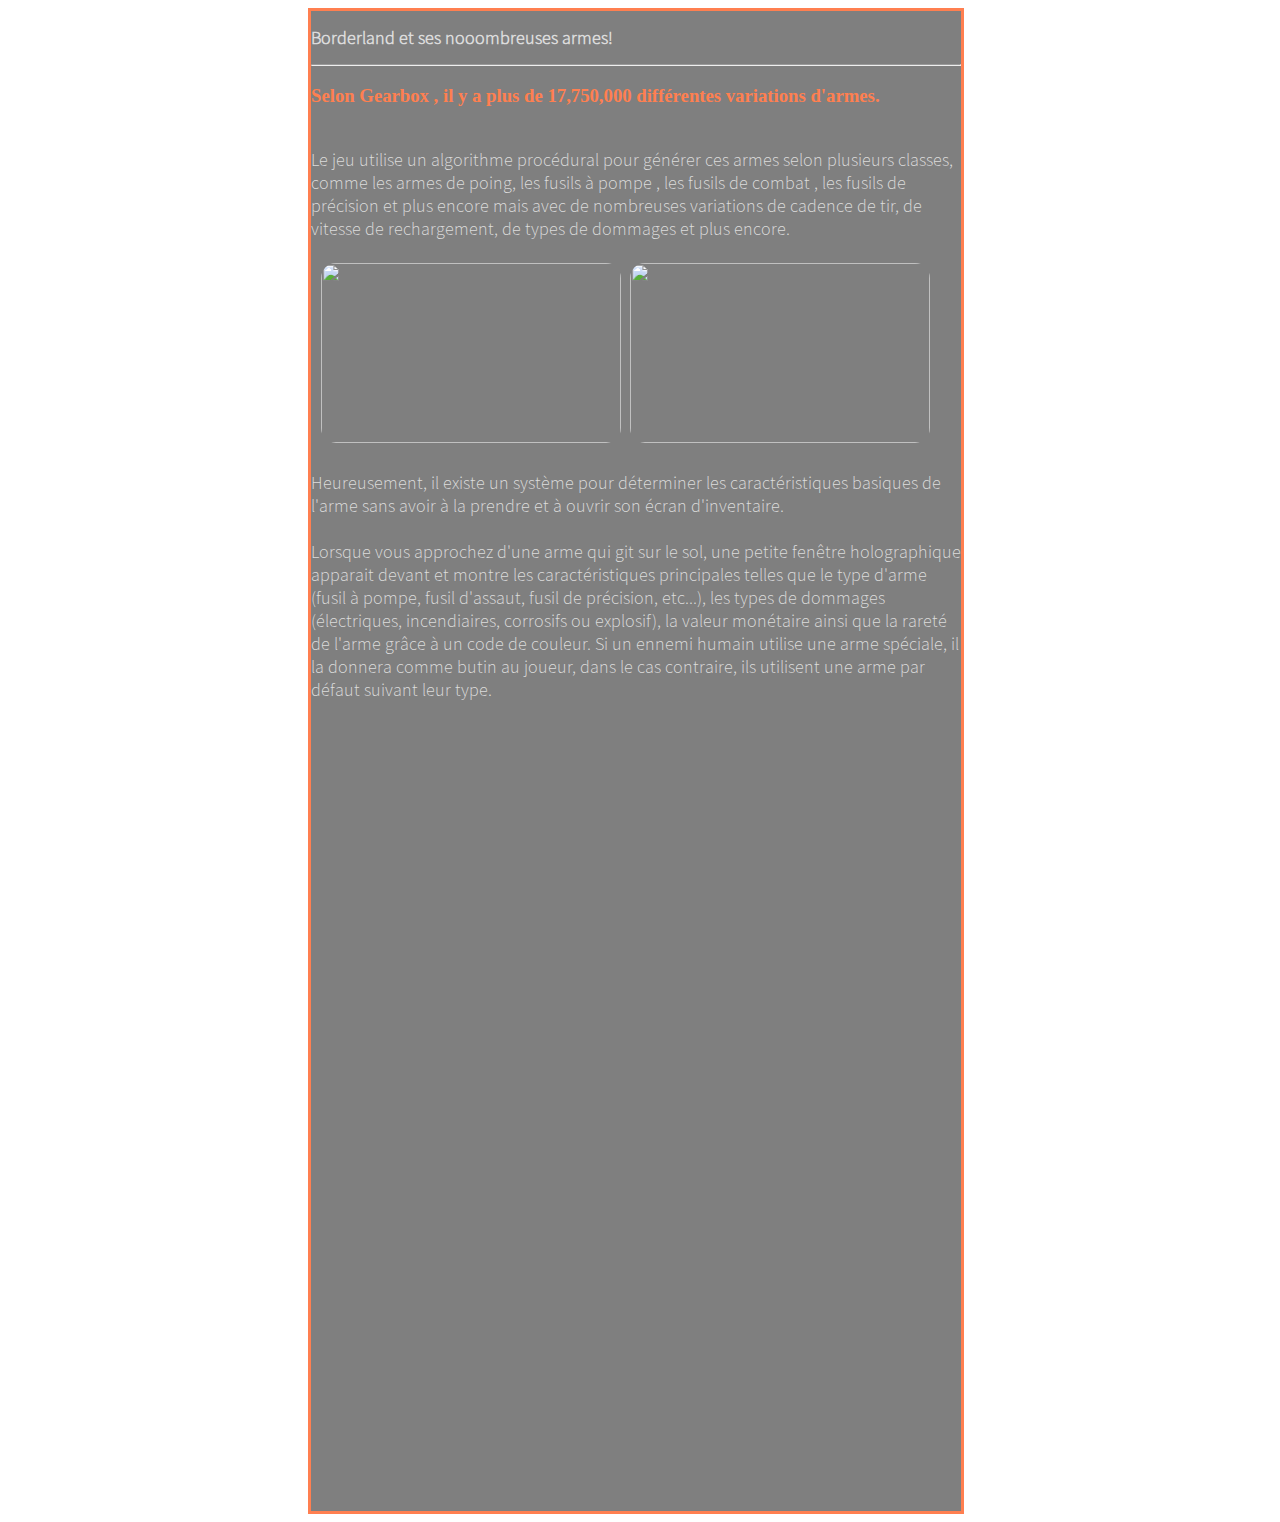
==== Arme.html @ 07ea80f3 "realease" ====
<!DOCTYPE html>
<html>
  <head>
    <meta charset="utf-8">
    <title>
      Armes
    </title>
    <link rel="stylesheet" type="text/css" href="css/arme.css">
  </head>
<body>
  <footer>
    <h2>Borderland et ses nooombreuses armes!</h2>
    <hr/>
    <h3 class="titre">Selon Gearbox , il y a plus de <strong>17,750,000 différentes variations d'armes</strong>.</h3>
    <p>

      <br>
       Le jeu utilise un algorithme procédural pour générer ces armes selon plusieurs classes, comme les armes de poing, les fusils à pompe , les fusils de combat , les fusils de précision et plus encore mais avec de nombreuses variations de cadence de tir, de vitesse de rechargement, de types de dommages et plus encore.
     <br>
     <br>
     <img src="http://i.imgur.com/s6deDCR.gif" id="gifpremier">
     <img src="/home/utilisateur/github/Page-BORDERLAND/images/gif/tir.gif" id="gifdeuxieme">


  <br>
  <br>
  Heureusement, il existe un système pour déterminer les caractéristiques basiques de l'arme sans avoir à la prendre et à ouvrir son écran d'inventaire.
  <br>
  <br>
   Lorsque vous approchez d'une arme qui git sur le sol, une petite fenêtre holographique apparait devant et montre les caractéristiques principales telles que le type d'arme (fusil à pompe, fusil d'assaut, fusil de précision, etc...), les types de dommages (électriques, incendiaires, corrosifs ou explosif), la valeur monétaire ainsi que la rareté de l'arme grâce à un code de couleur.

  Si un ennemi humain utilise une arme spéciale, il la donnera comme butin au joueur, dans le cas contraire, ils utilisent une arme par défaut suivant leur type.
    </p>
  </footer>
</body>

</html>
---- css/arme.css ----
@font-face {
    font-family: "SourceSansProLight";
    src: url(../fonts/SourceSansProLight.otf) format('opentype');
  }


body {
background-attachment: fixed;
background-image: url('/home/utilisateur/github/Page-BORDERLAND/images/gif/mongif.gif');
background-repeat: no-repeat;
background-size: cover;
}


footer {
  background-color: rgba(0,0,0,0.5);
  border: 3px solid coral;

  width: 650px;
  height:1500px;
  position: relative;
  left: 300px;
}


p, h2{
  font-size: 18px;
  color:gainsboro;
  font-family: "SourceSansProLight";
}


#gifpremier {
  position: relative;
  left: 10px;
  border-radius: 15px;
  height: 180px;
  width: 300px;
}


#gifdeuxieme {
position: relative;
left:15px;
border-radius: 15px;
height: 180px;
width: 300px;
}


#giftroisieme{
}


.titre {
  color: coral;
}
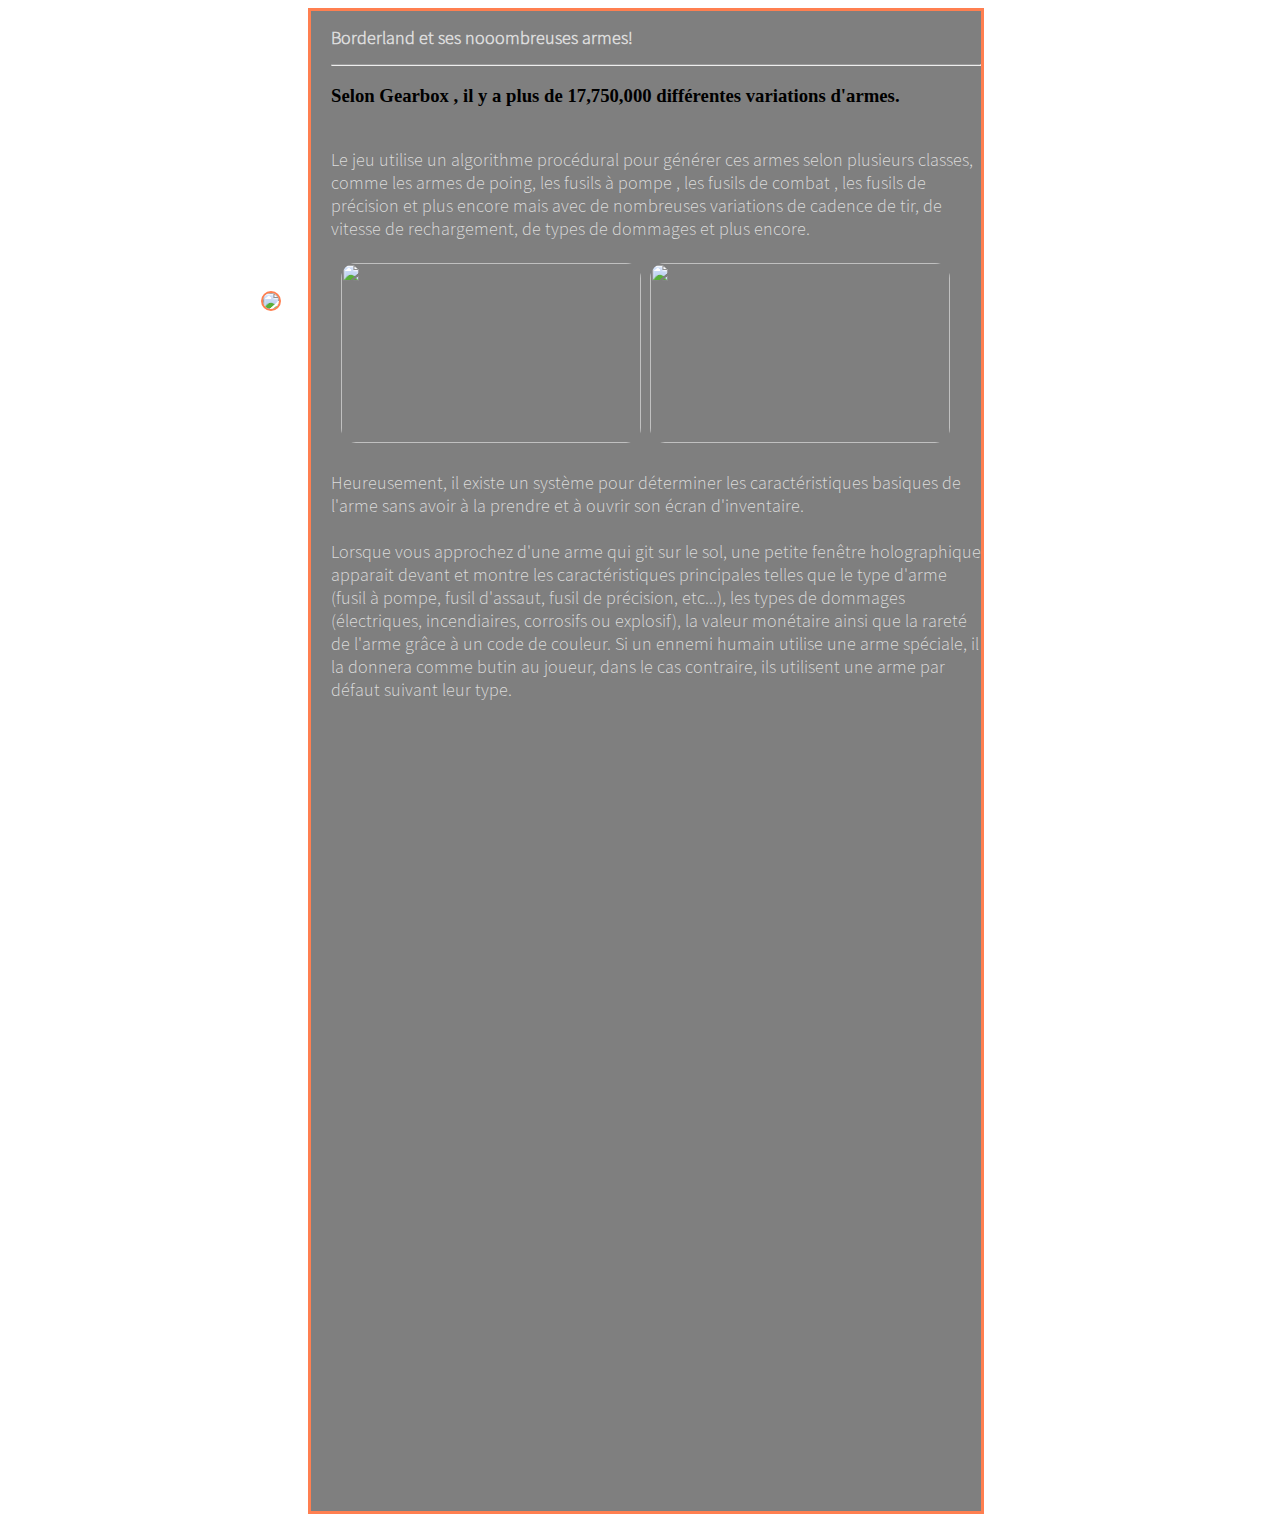
==== commit 71c293d6: "mise a j" ====
--- a/Arme.html
+++ b/Arme.html
@@ -8,18 +8,20 @@
     <link rel="stylesheet" type="text/css" href="css/arme.css">
   </head>
 <body>
+
   <footer>
     <h2>Borderland et ses nooombreuses armes!</h2>
     <hr/>
     <h3 class="titre">Selon Gearbox , il y a plus de <strong>17,750,000 différentes variations d'armes</strong>.</h3>
     <p>
-
+<img src="/home/utilisateur/github/Page-BORDERLAND/images/gif/robotcool.gif" id="giftroisieme">
       <br>
        Le jeu utilise un algorithme procédural pour générer ces armes selon plusieurs classes, comme les armes de poing, les fusils à pompe , les fusils de combat , les fusils de précision et plus encore mais avec de nombreuses variations de cadence de tir, de vitesse de rechargement, de types de dommages et plus encore.
      <br>
      <br>
      <img src="http://i.imgur.com/s6deDCR.gif" id="gifpremier">
      <img src="/home/utilisateur/github/Page-BORDERLAND/images/gif/tir.gif" id="gifdeuxieme">
+
 
 
   <br>
@@ -32,6 +34,7 @@
   Si un ennemi humain utilise une arme spéciale, il la donnera comme butin au joueur, dans le cas contraire, ils utilisent une arme par défaut suivant leur type.
     </p>
   </footer>
+
 </body>
 
 </html>
--- a/css/arme.css
+++ b/css/arme.css
@@ -15,7 +15,7 @@
 footer {
   background-color: rgba(0,0,0,0.5);
   border: 3px solid coral;
-
+  padding-left: 20px;
   width: 650px;
   height:1500px;
   position: relative;
@@ -49,6 +49,12 @@
 
 
 #giftroisieme{
+  position: absolute;
+  right:700px;
+  bottom:1200px;
+  border-radius: 80px;
+  border: 2px solid coral;
+}
 }
 
 
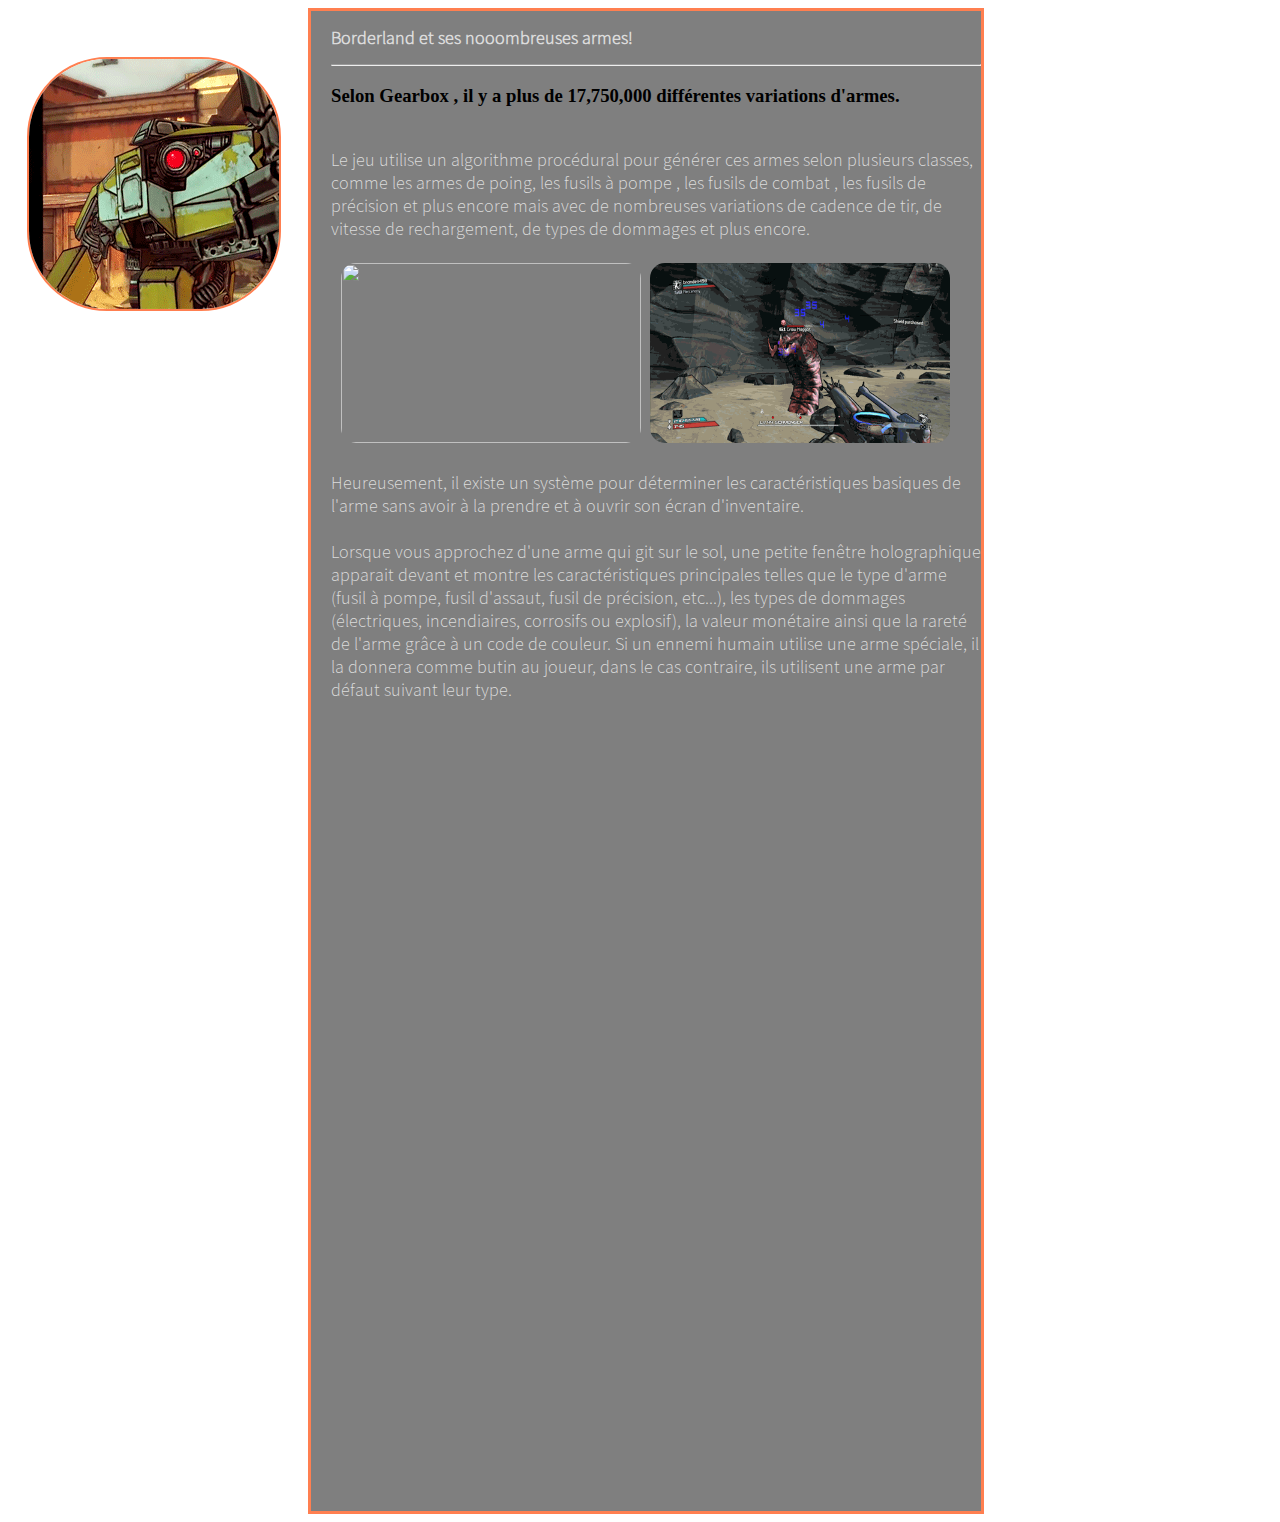
==== commit a5e59a1f: "kkh" ====
--- a/Arme.html
+++ b/Arme.html
@@ -14,24 +14,21 @@
     <hr/>
     <h3 class="titre">Selon Gearbox , il y a plus de <strong>17,750,000 différentes variations d'armes</strong>.</h3>
     <p>
-<img src="/home/utilisateur/github/Page-BORDERLAND/images/gif/robotcool.gif" id="giftroisieme">
+      <img src="images/gif/robotcool.gif" id="giftroisieme">
       <br>
        Le jeu utilise un algorithme procédural pour générer ces armes selon plusieurs classes, comme les armes de poing, les fusils à pompe , les fusils de combat , les fusils de précision et plus encore mais avec de nombreuses variations de cadence de tir, de vitesse de rechargement, de types de dommages et plus encore.
-     <br>
-     <br>
-     <img src="http://i.imgur.com/s6deDCR.gif" id="gifpremier">
-     <img src="/home/utilisateur/github/Page-BORDERLAND/images/gif/tir.gif" id="gifdeuxieme">
+      <br>
+      <br>
+      <img src="http://i.imgur.com/s6deDCR.gif" id="gifpremier">
+      <img src="images/gif/tir.gif" id="gifdeuxieme">
+      <br>
+      <br>
+      Heureusement, il existe un système pour déterminer les caractéristiques basiques de l'arme sans avoir à la prendre et à ouvrir son écran d'inventaire.
+      <br>
+      <br>
+      Lorsque vous approchez d'une arme qui git sur le sol, une petite fenêtre holographique apparait devant et montre les caractéristiques principales telles que le type d'arme (fusil à pompe, fusil d'assaut, fusil de précision, etc...), les types de dommages (électriques, incendiaires, corrosifs ou explosif), la valeur monétaire ainsi que la rareté de l'arme grâce à un code de couleur.
 
-
-
-  <br>
-  <br>
-  Heureusement, il existe un système pour déterminer les caractéristiques basiques de l'arme sans avoir à la prendre et à ouvrir son écran d'inventaire.
-  <br>
-  <br>
-   Lorsque vous approchez d'une arme qui git sur le sol, une petite fenêtre holographique apparait devant et montre les caractéristiques principales telles que le type d'arme (fusil à pompe, fusil d'assaut, fusil de précision, etc...), les types de dommages (électriques, incendiaires, corrosifs ou explosif), la valeur monétaire ainsi que la rareté de l'arme grâce à un code de couleur.
-
-  Si un ennemi humain utilise une arme spéciale, il la donnera comme butin au joueur, dans le cas contraire, ils utilisent une arme par défaut suivant leur type.
+      Si un ennemi humain utilise une arme spéciale, il la donnera comme butin au joueur, dans le cas contraire, ils utilisent une arme par défaut suivant leur type.
     </p>
   </footer>
 
--- a/css/arme.css
+++ b/css/arme.css
@@ -6,7 +6,7 @@
 
 body {
 background-attachment: fixed;
-background-image: url('/home/utilisateur/github/Page-BORDERLAND/images/gif/mongif.gif');
+background-image: url('../images/gif/mongif.gif');
 background-repeat: no-repeat;
 background-size: cover;
 }
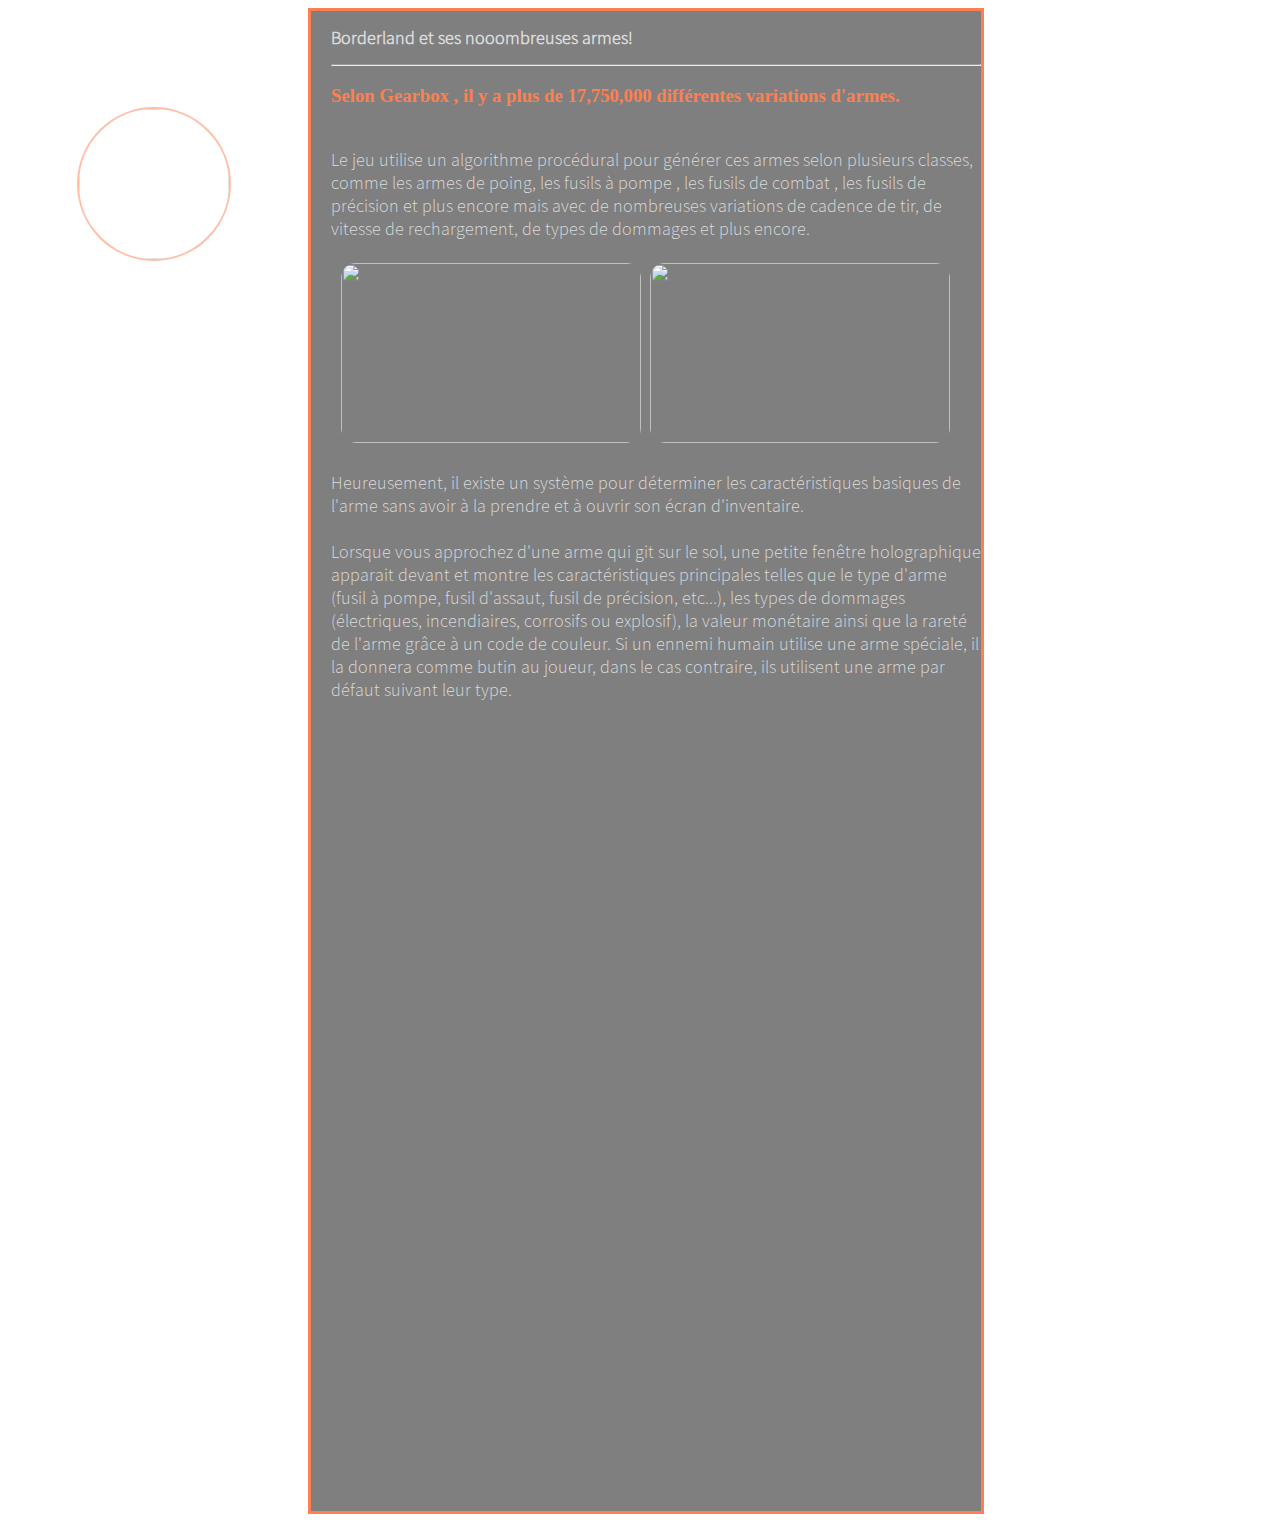
==== commit e2311ce9: "maj" ====
--- a/Arme.html
+++ b/Arme.html
@@ -12,15 +12,15 @@
   <footer>
     <h2>Borderland et ses nooombreuses armes!</h2>
     <hr/>
-    <h3 class="titre">Selon Gearbox , il y a plus de <strong>17,750,000 différentes variations d'armes</strong>.</h3>
+    <h3 style="color:coral;">Selon Gearbox , il y a plus de <strong>17,750,000 différentes variations d'armes</strong>.</h3>
     <p>
-      <img src="images/gif/robotcool.gif" id="giftroisieme">
+      <img src="https://cdn.dribbble.com/users/1073937/screenshots/3477845/www.gifmaker.me-cool__1_.gif" id="giftroisieme">
       <br>
        Le jeu utilise un algorithme procédural pour générer ces armes selon plusieurs classes, comme les armes de poing, les fusils à pompe , les fusils de combat , les fusils de précision et plus encore mais avec de nombreuses variations de cadence de tir, de vitesse de rechargement, de types de dommages et plus encore.
       <br>
       <br>
       <img src="http://i.imgur.com/s6deDCR.gif" id="gifpremier">
-      <img src="images/gif/tir.gif" id="gifdeuxieme">
+      <img src="https://thumbs.gfycat.com/SoupyCapitalAoudad-small.gif" id="gifdeuxieme">
       <br>
       <br>
       Heureusement, il existe un système pour déterminer les caractéristiques basiques de l'arme sans avoir à la prendre et à ouvrir son écran d'inventaire.
--- a/css/arme.css
+++ b/css/arme.css
@@ -6,7 +6,7 @@
 
 body {
 background-attachment: fixed;
-background-image: url('../images/gif/mongif.gif');
+background-image: url('https://media.giphy.com/media/i8x4wSsUDvKEw/giphy.gif');
 background-repeat: no-repeat;
 background-size: cover;
 }
@@ -23,7 +23,7 @@
 }
 
 
-p, h2{
+p, h2 {
   font-size: 18px;
   color:gainsboro;
   font-family: "SourceSansProLight";
@@ -50,14 +50,17 @@
 
 #giftroisieme{
   position: absolute;
-  right:700px;
-  bottom:1200px;
-  border-radius: 80px;
+  height: 150px;
+  width:150px;
+  right:750px;
+  opacity:0.5;
+  bottom:1250px;
+  border-radius: 150px;
   border: 2px solid coral;
 }
 }
 
 
-.titre {
-  color: coral;
+h3 {
+  font-family: white;
 }
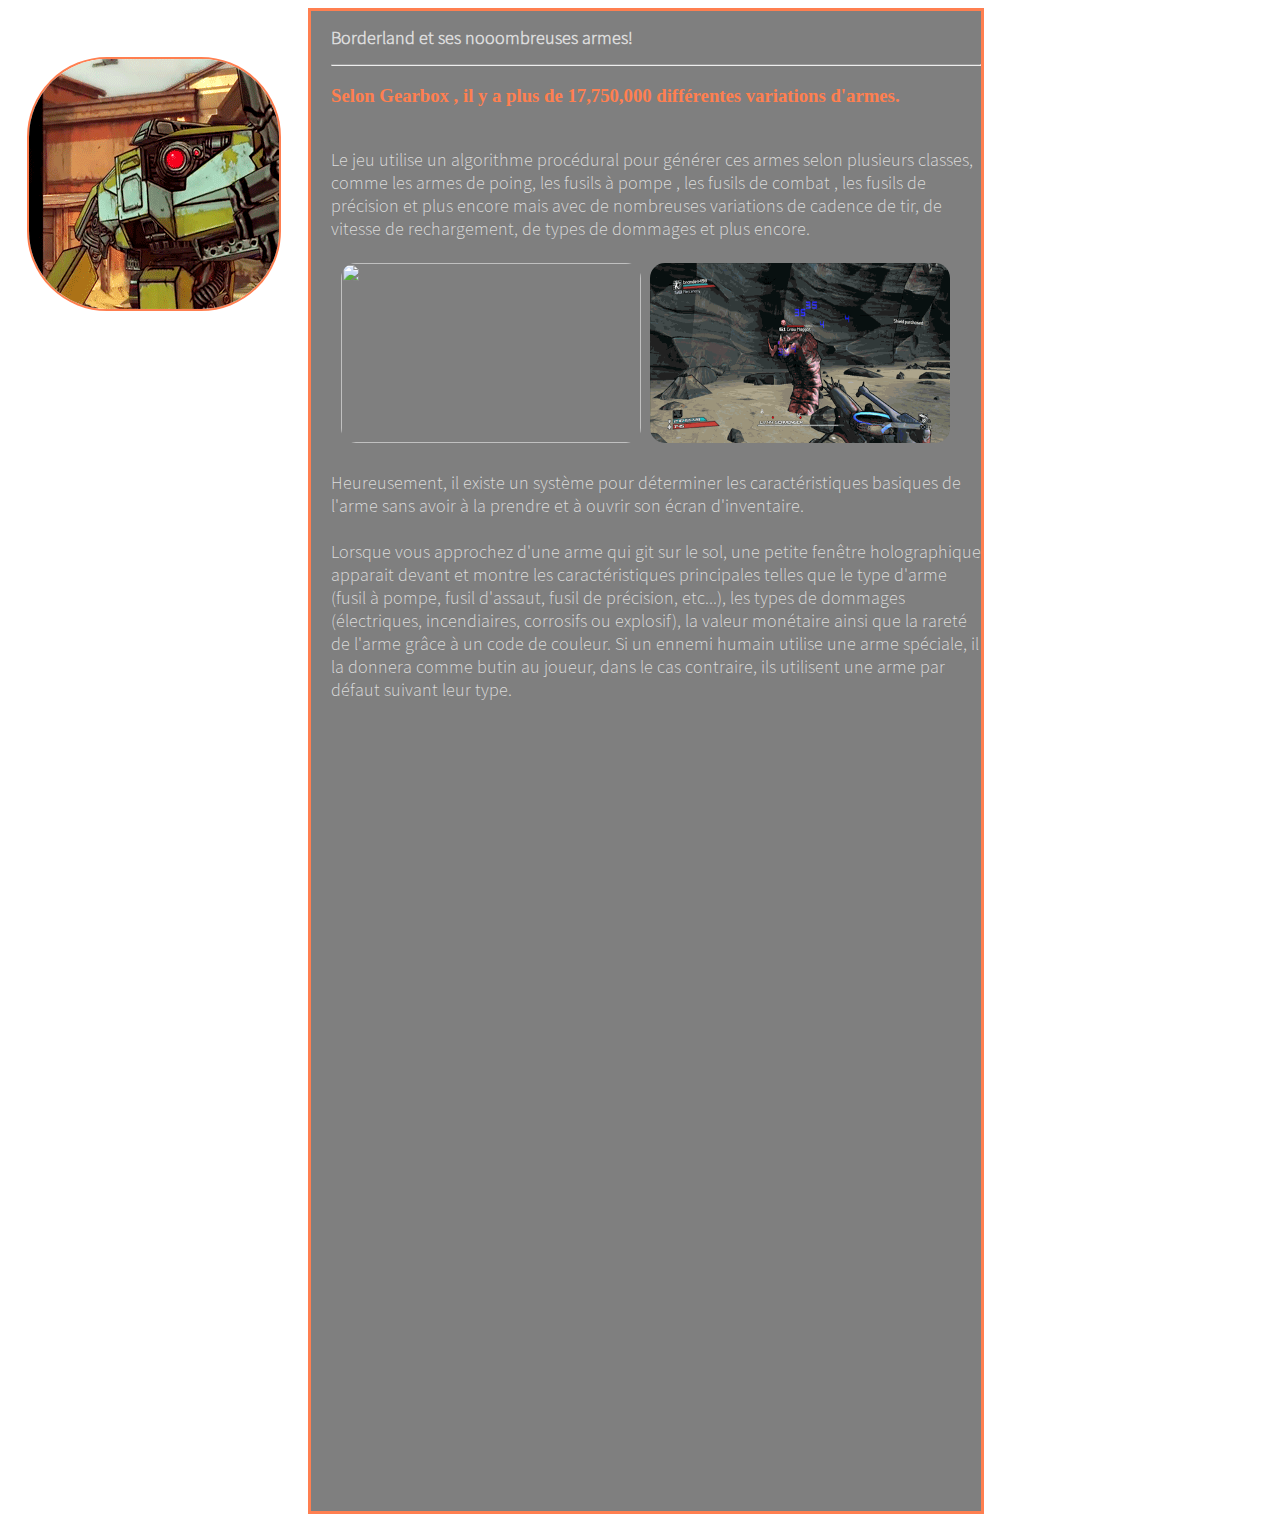
==== commit 8c767d31: "Merge branch 'master' of https://github.com/LeoLdc/Page-BORDERLAND" ====
--- a/Arme.html
+++ b/Arme.html
@@ -12,15 +12,15 @@
   <footer>
     <h2>Borderland et ses nooombreuses armes!</h2>
     <hr/>
-    <h3 style="color:coral;">Selon Gearbox , il y a plus de <strong>17,750,000 différentes variations d'armes</strong>.</h3>
+    <h3 class="titre">Selon Gearbox , il y a plus de <strong>17,750,000 différentes variations d'armes</strong>.</h3>
     <p>
-      <img src="https://cdn.dribbble.com/users/1073937/screenshots/3477845/www.gifmaker.me-cool__1_.gif" id="giftroisieme">
+      <img src="images/gif/robotcool.gif" id="giftroisieme">
       <br>
        Le jeu utilise un algorithme procédural pour générer ces armes selon plusieurs classes, comme les armes de poing, les fusils à pompe , les fusils de combat , les fusils de précision et plus encore mais avec de nombreuses variations de cadence de tir, de vitesse de rechargement, de types de dommages et plus encore.
       <br>
       <br>
       <img src="http://i.imgur.com/s6deDCR.gif" id="gifpremier">
-      <img src="https://thumbs.gfycat.com/SoupyCapitalAoudad-small.gif" id="gifdeuxieme">
+      <img src="images/gif/tir.gif" id="gifdeuxieme">
       <br>
       <br>
       Heureusement, il existe un système pour déterminer les caractéristiques basiques de l'arme sans avoir à la prendre et à ouvrir son écran d'inventaire.
--- a/css/arme.css
+++ b/css/arme.css
@@ -6,7 +6,7 @@
 
 body {
 background-attachment: fixed;
-background-image: url('https://media.giphy.com/media/i8x4wSsUDvKEw/giphy.gif');
+background-image: url('../images/gif/mongif.gif');
 background-repeat: no-repeat;
 background-size: cover;
 }
@@ -23,7 +23,7 @@
 }
 
 
-p, h2 {
+p, h2{
   font-size: 18px;
   color:gainsboro;
   font-family: "SourceSansProLight";
@@ -50,17 +50,14 @@
 
 #giftroisieme{
   position: absolute;
-  height: 150px;
-  width:150px;
-  right:750px;
-  opacity:0.5;
-  bottom:1250px;
-  border-radius: 150px;
+  right:700px;
+  bottom:1200px;
+  border-radius: 80px;
   border: 2px solid coral;
-}
 }
 
 
-h3 {
-  font-family: white;
+
+.titre {
+  color: coral;
 }
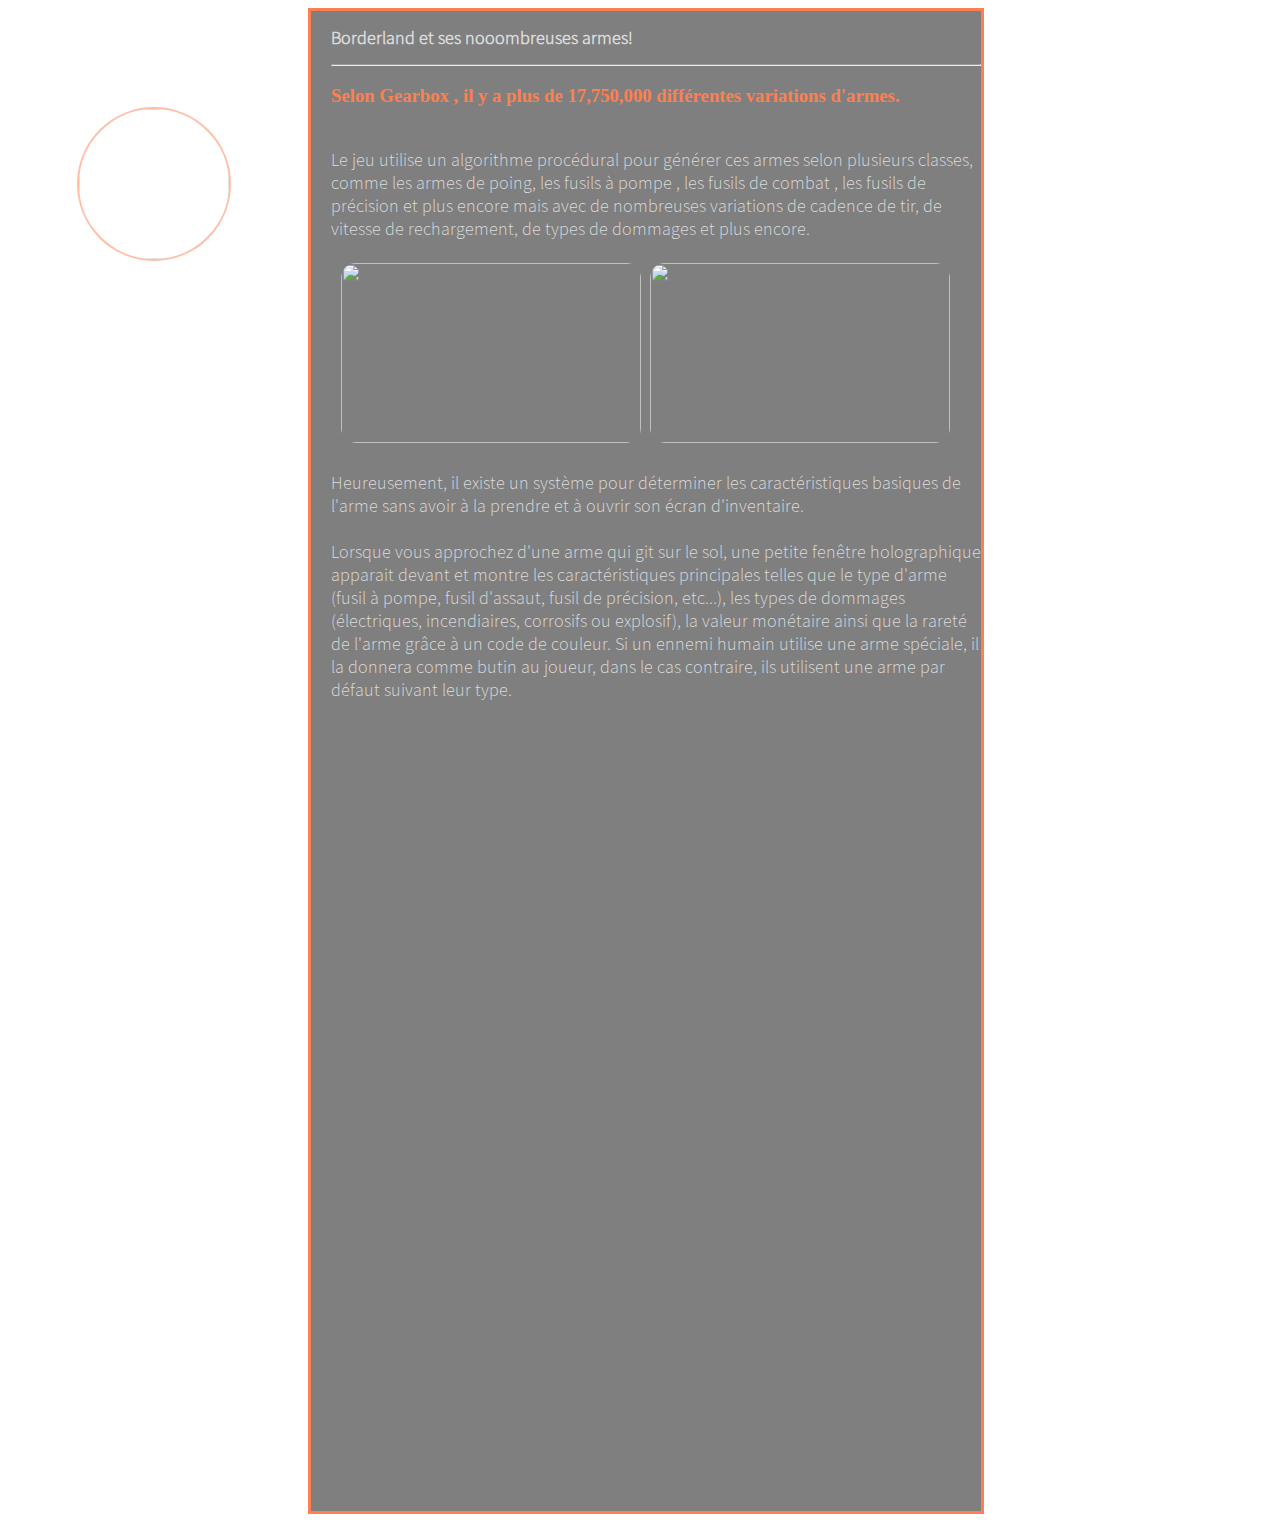
==== commit 2623cd84: "maj" ====
--- a/Arme.html
+++ b/Arme.html
@@ -3,7 +3,7 @@
   <head>
     <meta charset="utf-8">
     <title>
-      Armes
+      Borderland Les Armes!
     </title>
     <link rel="stylesheet" type="text/css" href="css/arme.css">
   </head>
@@ -12,15 +12,15 @@
   <footer>
     <h2>Borderland et ses nooombreuses armes!</h2>
     <hr/>
-    <h3 class="titre">Selon Gearbox , il y a plus de <strong>17,750,000 différentes variations d'armes</strong>.</h3>
+    <h3 style="color:coral;">Selon Gearbox , il y a plus de <strong>17,750,000 différentes variations d'armes</strong>.</h3>
     <p>
-      <img src="images/gif/robotcool.gif" id="giftroisieme">
+      <img src="https://cdn.dribbble.com/users/1073937/screenshots/3477845/www.gifmaker.me-cool__1_.gif" id="giftroisieme">
       <br>
        Le jeu utilise un algorithme procédural pour générer ces armes selon plusieurs classes, comme les armes de poing, les fusils à pompe , les fusils de combat , les fusils de précision et plus encore mais avec de nombreuses variations de cadence de tir, de vitesse de rechargement, de types de dommages et plus encore.
       <br>
       <br>
       <img src="http://i.imgur.com/s6deDCR.gif" id="gifpremier">
-      <img src="images/gif/tir.gif" id="gifdeuxieme">
+      <img src="https://cdn3.whatculture.com/images/2016/11/eaf40b69724f69d3-300x200.gif" id="gifdeuxieme">
       <br>
       <br>
       Heureusement, il existe un système pour déterminer les caractéristiques basiques de l'arme sans avoir à la prendre et à ouvrir son écran d'inventaire.
--- a/css/arme.css
+++ b/css/arme.css
@@ -6,7 +6,7 @@
 
 body {
 background-attachment: fixed;
-background-image: url('../images/gif/mongif.gif');
+background-image: url('https://media.giphy.com/media/i8x4wSsUDvKEw/giphy.gif');
 background-repeat: no-repeat;
 background-size: cover;
 }
@@ -23,7 +23,7 @@
 }
 
 
-p, h2{
+p, h2 {
   font-size: 18px;
   color:gainsboro;
   font-family: "SourceSansProLight";
@@ -50,14 +50,17 @@
 
 #giftroisieme{
   position: absolute;
-  right:700px;
-  bottom:1200px;
-  border-radius: 80px;
+  height: 150px;
+  width:150px;
+  right:750px;
+  opacity:0.5;
+  bottom:1250px;
+  border-radius: 150px;
   border: 2px solid coral;
 }
 
 
 
-.titre {
-  color: coral;
+h3 {
+  font-family: white;
 }
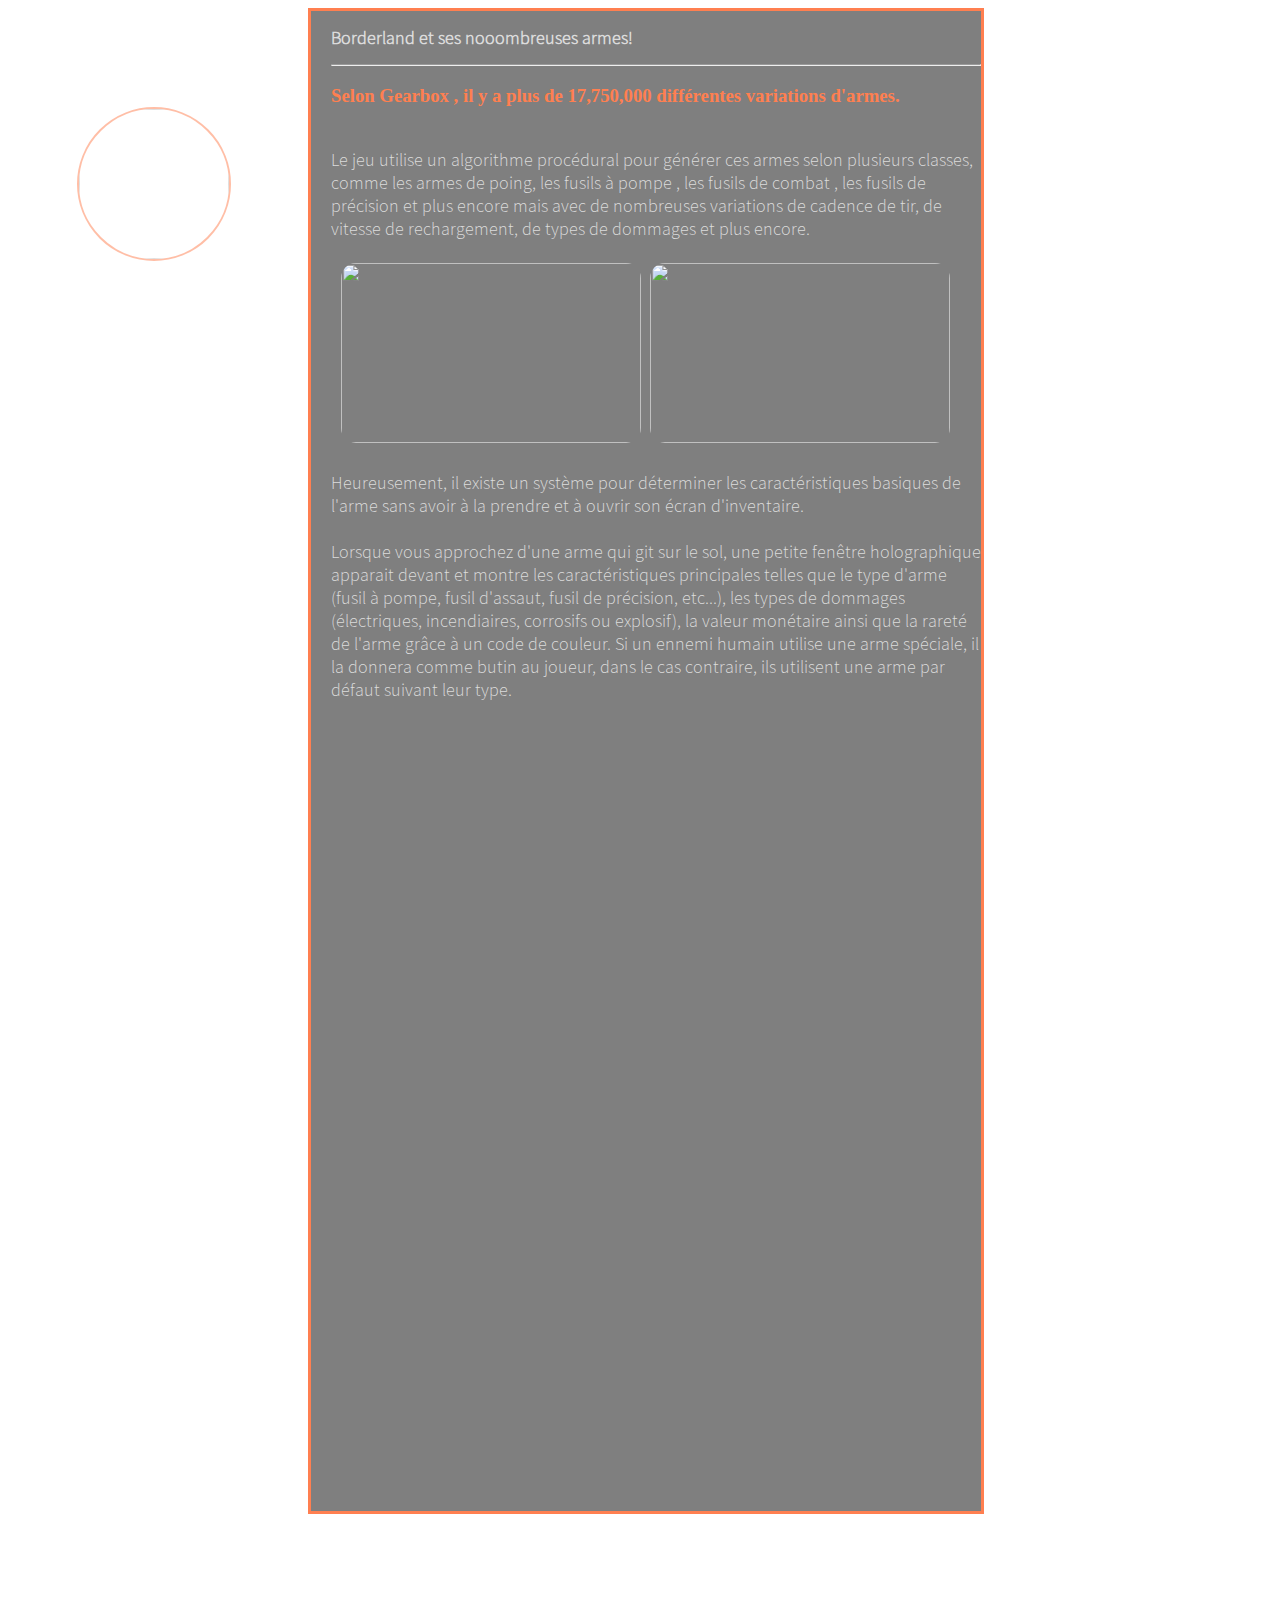
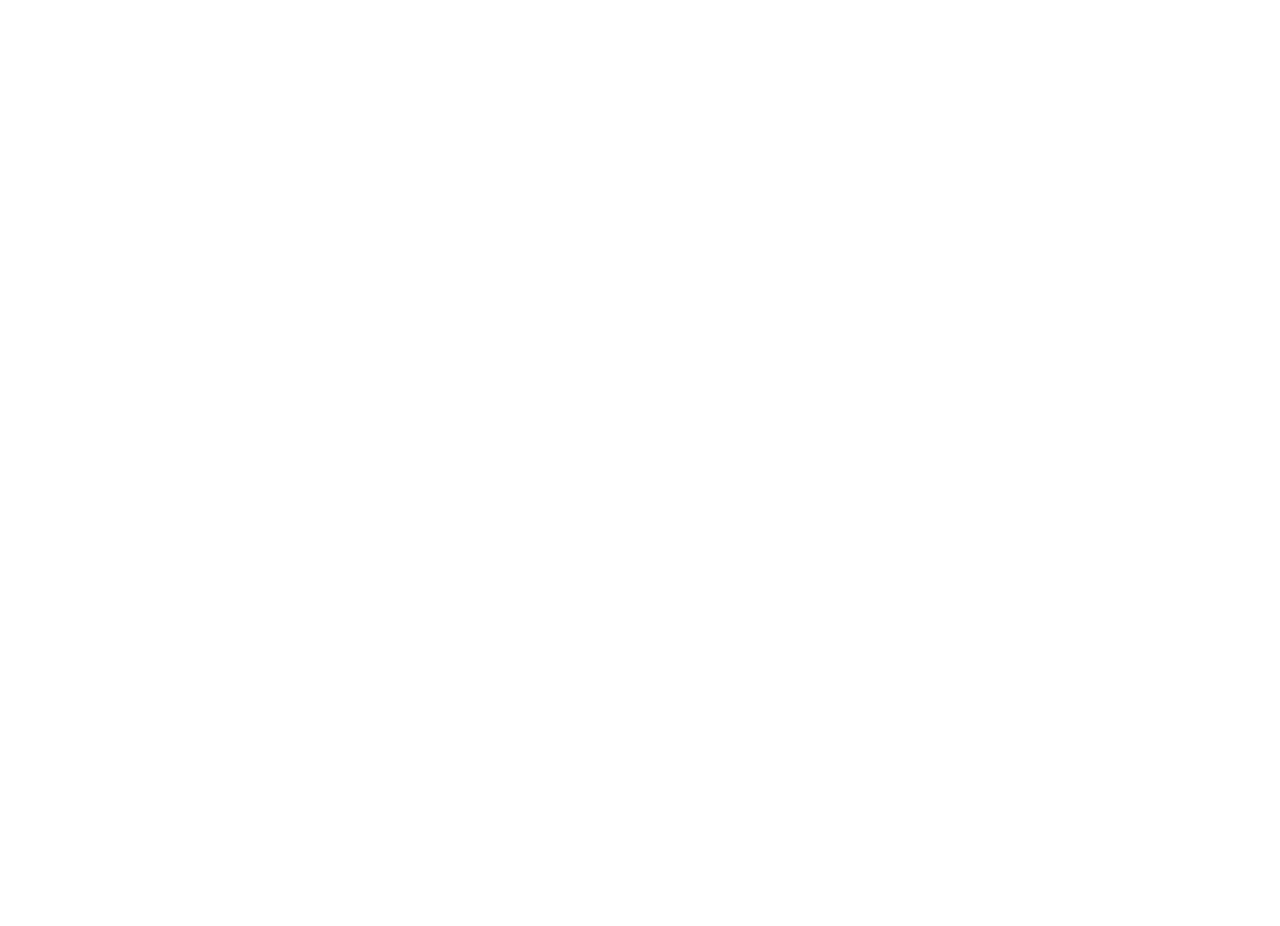
==== commit a897aad9: "maj" ====
--- a/Arme.html
+++ b/Arme.html
@@ -31,7 +31,7 @@
       Si un ennemi humain utilise une arme spéciale, il la donnera comme butin au joueur, dans le cas contraire, ils utilisent une arme par défaut suivant leur type.
     </p>
   </footer>
-
+    <iframe id="video" width="10000px" height="1000px" src="https://www.youtube.com/embed/0Ov1PFvjRGs" frameborder="0" allow="autoplay; encrypted-media" allowfullscreen></iframe>
 </body>
 
 </html>
--- a/css/arme.css
+++ b/css/arme.css
@@ -3,6 +3,13 @@
     src: url(../fonts/SourceSansProLight.otf) format('opentype');
   }
 
+  #video {
+  position: relative;
+  right: 500px;
+  bottom: 1000px;
+  margin-left: auto;
+  margin-right: auto;
+  }
 
 body {
 background-attachment: fixed;
